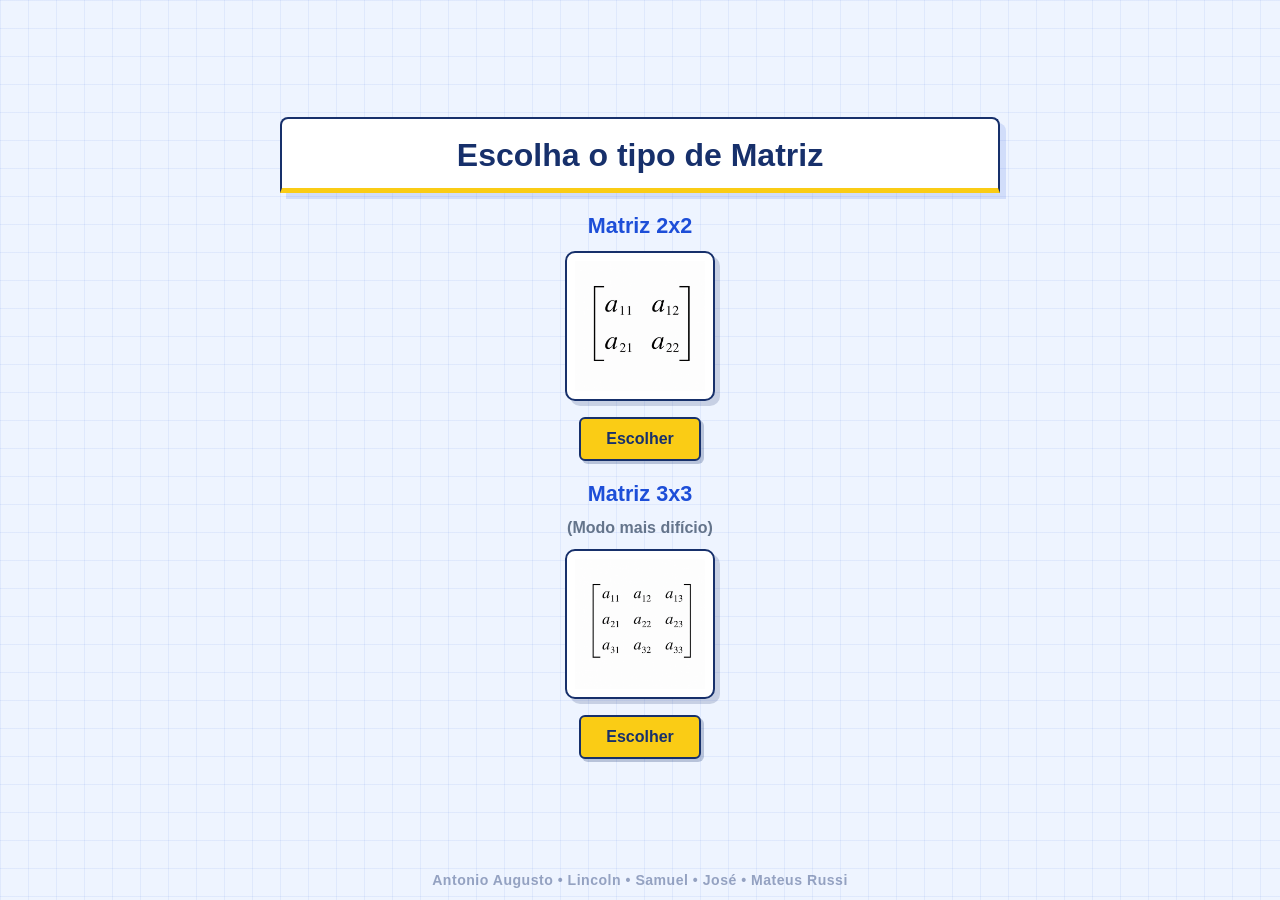
==== index.html @ d9a86ef6 "tirei os arquivos da pasta" ====
﻿<!DOCTYPE html>
<html lang="pt-br">
<head>
    <meta charset="UTF-8">
    <meta name="viewport" content="width=device-width, initial-scale=1.0">
    <title>Matrizes</title>
    <link rel="stylesheet" href="style.css">
</head>
<body>
    
    <h1>Escolha o tipo de Matriz</h1>

    <br>
    <br>

    <h2>Matriz 2x2</h2>
    <img src="exemplo_2x2.png" alt="Matriz 2x2" width="180">
    <a href="index2x2.html">
        <button>Escolher</button>
    </a>

    <h2>Matriz 3x3</h2>
    <p>(Modo mais difício)</p>
    <img src="exemplo_3x3.png" alt="Matriz 3x3" width="180">
    <a href="index3x3.html">
        <button>Escolher</button>
    </a>
</body>

</html>
---- style.css ----
﻿:root {
    --fundo: #eef4ff;
    --papel: #ffffff;
    --azul: #1d4ed8;
    --azul-escuro: #17306b;
    --azul-claro: #dbeafe;
    --amarelo: #facc15;
    --texto: #1f2937;
    --texto-fraco: #64748b;
    --sombra: 6px 6px 0 rgba(29, 78, 216, 0.14);
}

* {
    margin: 0;
    padding: 0;
    box-sizing: border-box;
}

body {
    min-height: 100vh;
    font-family: Arial, Helvetica, sans-serif;
    color: var(--texto);
    background-color: var(--fundo);
    background-image: linear-gradient(rgba(29, 78, 216, 0.07) 1px, transparent 1px), linear-gradient(90deg, rgba(29, 78, 216, 0.07) 1px, transparent 1px);
    background-size: 28px 28px;
    text-align: center;
    padding: 18px 14px 42px;
}

body::after {
    content: "Antonio Augusto • Lincoln • Samuel • José • Mateus Russi";
    position: fixed;
    left: 0;
    right: 0;
    bottom: 12px;
    color: rgba(23, 48, 107, 0.42);
    font-size: 0.88rem;
    font-weight: 700;
    letter-spacing: 0.5px;
    pointer-events: none;
}

a {
    text-decoration: none;
}

button {
    min-width: 122px;
    padding: 11px 18px;
    border: 2px solid var(--azul-escuro);
    border-radius: 6px;
    font-size: 1rem;
    font-weight: 700;
    cursor: pointer;
    color: var(--azul-escuro);
    background: var(--amarelo);
    box-shadow: 3px 3px 0 rgba(23, 48, 107, 0.25);
}

button:hover {
    transform: translate(-1px, -1px);
    box-shadow: 4px 4px 0 rgba(23, 48, 107, 0.25);
}

button:active {
    transform: translate(2px, 2px);
    box-shadow: none;
}

body:not(:has(#operacao)) {
    display: flex;
    flex-direction: column;
    align-items: center;
    justify-content: center;
    gap: 12px;
}

body:not(:has(#operacao)) h1 {
    width: min(720px, 100%);
    color: var(--azul-escuro);
    background: var(--papel);
    border: 2px solid var(--azul-escuro);
    border-bottom: 5px solid var(--amarelo);
    border-radius: 8px 8px 0 0;
    padding: 18px 22px 14px;
    font-size: 2rem;
    box-shadow: var(--sombra);
}

body:not(:has(#operacao)) h2 {
    color: var(--azul);
    font-size: 1.35rem;
    margin-top: 8px;
}

body:not(:has(#operacao)) p {
    color: var(--texto-fraco);
    font-weight: 700;
}

body:not(:has(#operacao)) img {
    width: 150px;
    height: auto;
    display: block;
    margin: 0 auto 4px;
}

body:has(#operacao) {
    display: grid;
    grid-template-columns: auto auto auto auto;
    grid-template-rows: auto auto auto auto;
    justify-content: center;
    align-items: center;
    column-gap: 28px;
    row-gap: 10px;
}

body:has(#operacao) h1 {
    width: fit-content;
    min-width: 160px;
    color: var(--azul-escuro);
    background: var(--papel);
    border: 2px solid var(--azul-escuro);
    border-bottom: 5px solid var(--amarelo);
    border-radius: 8px 8px 0 0;
    padding: 14px 20px 12px;
    font-size: 1.9rem;
    box-shadow: var(--sombra);
    justify-self: center;
}

body:has(#operacao) h1:nth-of-type(1) {
    grid-column: 1;
    grid-row: 1;
}

body:has(#operacao) table:nth-of-type(1) {
    grid-column: 1;
    grid-row: 2;
}

body:has(#operacao) h1:nth-of-type(2) {
    grid-column: 2;
    grid-row: 1;
}

body:has(#operacao) table:nth-of-type(2) {
    grid-column: 2;
    grid-row: 2;
}

#operacao {
    grid-column: 3;
    grid-row: 2;
    background: var(--azul-claro);
    color: var(--azul-escuro);
    border: 2px solid var(--azul);
    border-radius: 8px;
    padding: 10px 18px;
    font-weight: 700;
    white-space: nowrap;
    justify-self: center;
}

body:has(#operacao) h1:nth-of-type(3) {
    grid-column: 4;
    grid-row: 1;
}

body:has(#operacao) table:nth-of-type(3) {
    grid-column: 4;
    grid-row: 2;
}

table {
    margin: 0 auto;
    border-collapse: separate;
    border-spacing: 8px;
    position: relative;
    background: #f8fbff;
    border-radius: 8px;
    padding: 10px 16px;
    box-shadow: 4px 4px 0 rgba(15, 23, 42, 0.07);
}

table::before,
table::after {
    content: "";
    position: absolute;
    top: 8px;
    bottom: 8px;
    width: 12px;
    border: 3px solid var(--azul);
}

table::before {
    left: 5px;
    border-right: none;
    border-radius: 8px 0 0 8px;
}

table::after {
    right: 5px;
    border-left: none;
    border-radius: 0 8px 8px 0;
}

td {
    width: 52px;
    height: 48px;
    text-align: center;
    font-family: Consolas, "Courier New", monospace;
    font-size: 1.05rem;
    font-weight: 700;
    color: var(--azul-escuro);
    background: #ffffff;
    border: 2px solid #bfdbfe;
    border-radius: 6px;
}

input[type="number"] {
    width: 46px;
    height: 42px;
    border: 3px solid var(--amarelo);
    border-radius: 6px;
    text-align: center;
    font-family: Consolas, "Courier New", monospace;
    font-size: 1rem;
    font-weight: 700;
    color: var(--azul-escuro);
    background: #fffbea;
    outline: none;
}

input[type="number"]:focus {
    border-color: var(--azul);
    background: #ffffff;
}

#resultado {
    grid-column: 1 / 5;
    grid-row: 3;
    min-height: 26px;
    color: var(--azul-escuro);
    font-size: 1.15rem;
    font-weight: 700;
    justify-self: center;
}

body:has(#operacao) > a[href="index1.html"] {
    grid-column: 2;
    grid-row: 4;
    justify-self: end;
}

#verificar {
    grid-column: 3;
    grid-row: 4;
    justify-self: center;
}

#recomecar {
    grid-column: 4;
    grid-row: 4;
    justify-self: start;
    background: #e0ecff;
}

a[href="index1.html"] button {
    background: #e0ecff;
}

br {
    display: none;
}

@media (max-width: 920px) {
    body:has(#operacao) {
        grid-template-columns: 1fr;
        grid-template-rows: none;
        row-gap: 8px;
    }

    body:has(#operacao) h1:nth-of-type(1),
    body:has(#operacao) table:nth-of-type(1),
    body:has(#operacao) h1:nth-of-type(2),
    body:has(#operacao) table:nth-of-type(2),
    #operacao,
    body:has(#operacao) h1:nth-of-type(3),
    body:has(#operacao) table:nth-of-type(3),
    #resultado,
    body:has(#operacao) > a[href="index1.html"],
    #verificar,
    #recomecar {
        grid-column: 1;
        grid-row: auto;
        justify-self: center;
    }
}

body:not(:has(#operacao)) img {
    border: 2px solid var(--azul-escuro);
    border-radius: 10px;
    box-shadow: 5px 5px 0 rgba(23, 48, 107, 0.18);
    background: #ffffff;
    padding: 8px;
}

body:has(#operacao) > a[href="index1.html"] {
    grid-column: 1 / 5;
    grid-row: 4;
    justify-self: center;
    margin-right: 132px;
}

#verificar {
    grid-column: 1 / 5;
    grid-row: 4;
    justify-self: center;
}

#recomecar {
    grid-column: 1 / 5;
    grid-row: 4;
    justify-self: center;
    margin-left: 132px;
}

body:has(#operacao) {
    column-gap: 36px;
    row-gap: 4px;
}

body:has(#operacao) h1 {
    margin-bottom: 2px;
}

body:has(#operacao) table {
    margin-top: 0;
}

body:has(#operacao) {
    column-gap: 54px;
}

body:has(#operacao) > a[href="index1.html"],
#verificar,
#recomecar {
    grid-row: 4;
    justify-self: center;
    margin: 8px 14px 0;
}

body:has(#operacao) > a[href="index1.html"] {
    grid-column: 1 / 3;
    margin-left: 150px;
    margin-right: 0;
}

#verificar {
    grid-column: 2 / 4;
}

#recomecar {
    grid-column: 3 / 5;
    margin-left: 0;
}

#recomecar {
    transform: translateX(-28px);
}

#recomecar:hover {
    transform: translateX(-29px) translateY(-1px);
}

#recomecar:active {
    transform: translateX(-26px) translateY(2px);
}

#resultado {
    min-width: 180px;
    padding: 8px 16px;
    border-radius: 8px;
    background: #ffffff;
    border: 2px solid var(--azul-escuro);
    box-shadow: 3px 3px 0 rgba(23, 48, 107, 0.18);
}

#resultado:empty {
    visibility: hidden;
}

#resultado.certo {
    color: #14532d;
    background: #bbf7d0;
    border-color: #166534;
}

#resultado.errado {
    color: #7f1d1d;
    background: #fecaca;
    border-color: #b91c1c;
}
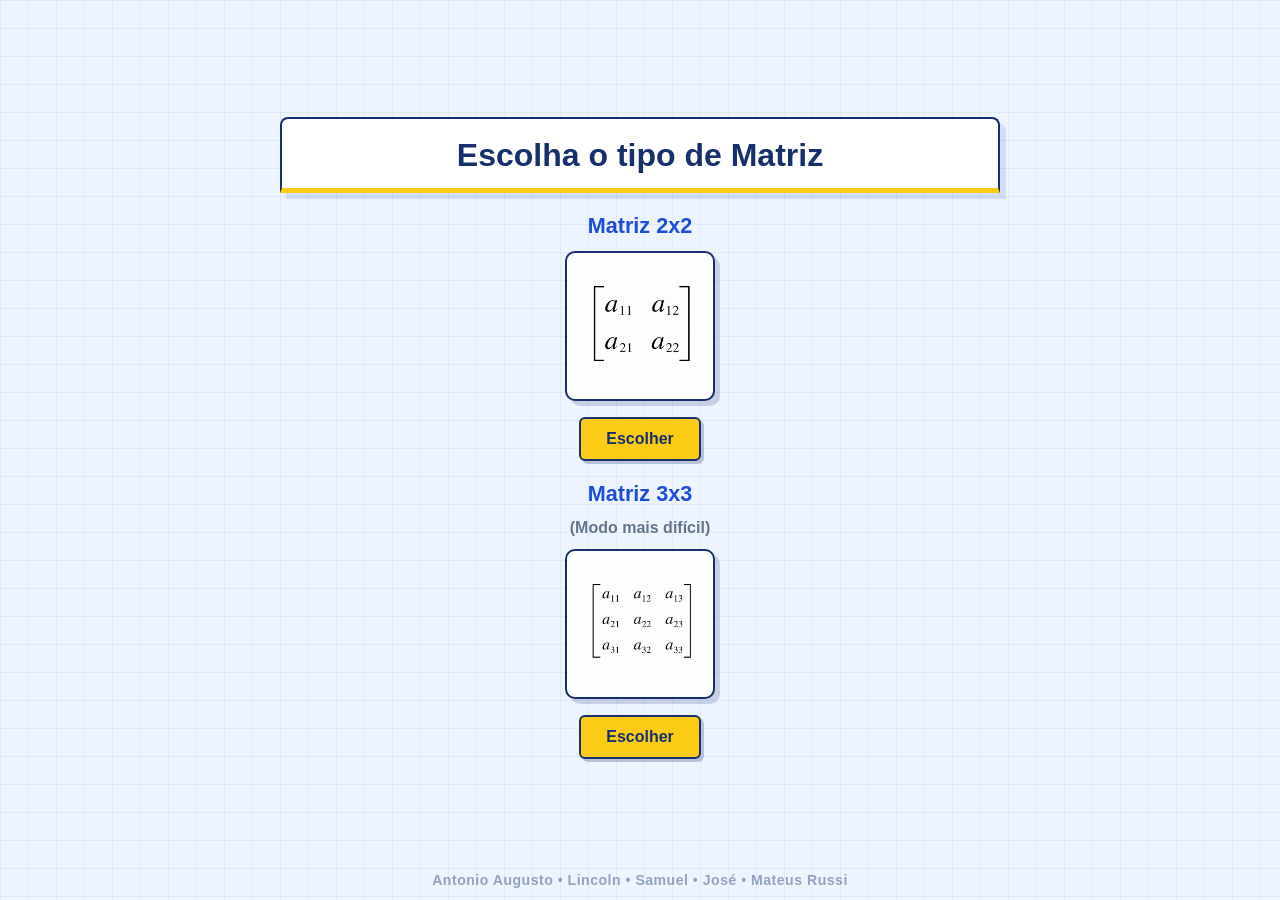
==== commit 552afc0e: "Update index.html" ====
--- a/index.html
+++ b/index.html
@@ -1,32 +1,37 @@
-﻿<!DOCTYPE html>
-<html lang="pt-br">
-<head>
-    <meta charset="UTF-8">
-    <meta name="viewport" content="width=device-width, initial-scale=1.0">
+<!DOCTYPE html>
+<html lang="pt-br">
+
+<head>
+    <meta charset="UTF-8">
+    <meta name="viewport" content="width=device-width, initial-scale=1.0">
+
     <title>Matrizes</title>
-    <link rel="stylesheet" href="style.css">
-</head>
-<body>
-    
-    <h1>Escolha o tipo de Matriz</h1>
-
-    <br>
-    <br>
-
-    <h2>Matriz 2x2</h2>
-    <img src="exemplo_2x2.png" alt="Matriz 2x2" width="180">
-    <a href="index2x2.html">
-        <button>Escolher</button>
-    </a>
-
-    <h2>Matriz 3x3</h2>
-    <p>(Modo mais difício)</p>
-    <img src="exemplo_3x3.png" alt="Matriz 3x3" width="180">
-    <a href="index3x3.html">
-        <button>Escolher</button>
-    </a>
-</body>
-
+
+    <link rel="stylesheet" href="./Matriz/style.css">
+</head>
+
+<body>
+
+    <h1>Escolha o tipo de Matriz</h1>
+
+    <h2>Matriz 2x2</h2>
+
+    <img src="./Matriz/exemplo_2x2.png" alt="Matriz 2x2">
+
+    <a href="./Matriz/index2x2.html">
+        <button>Escolher</button>
+    </a>
+
+    <h2>Matriz 3x3</h2>
+
+    <p>(Modo mais difícil)</p>
+
+    <img src="./Matriz/exemplo_3x3.png" alt="Matriz 3x3">
+
+    <a href="./Matriz/index3x3.html">
+        <button>Escolher</button>
+    </a>
+
+</body>
+
 </html>
-
-
--- a/Matriz/style.css
+++ b/Matriz/style.css
@@ -0,0 +1,404 @@
+﻿:root {
+    --fundo: #eef4ff;
+    --papel: #ffffff;
+    --azul: #1d4ed8;
+    --azul-escuro: #17306b;
+    --azul-claro: #dbeafe;
+    --amarelo: #facc15;
+    --texto: #1f2937;
+    --texto-fraco: #64748b;
+    --sombra: 6px 6px 0 rgba(29, 78, 216, 0.14);
+}
+
+* {
+    margin: 0;
+    padding: 0;
+    box-sizing: border-box;
+}
+
+body {
+    min-height: 100vh;
+    font-family: Arial, Helvetica, sans-serif;
+    color: var(--texto);
+    background-color: var(--fundo);
+    background-image: linear-gradient(rgba(29, 78, 216, 0.07) 1px, transparent 1px), linear-gradient(90deg, rgba(29, 78, 216, 0.07) 1px, transparent 1px);
+    background-size: 28px 28px;
+    text-align: center;
+    padding: 18px 14px 42px;
+}
+
+body::after {
+    content: "Antonio Augusto • Lincoln • Samuel • José • Mateus Russi";
+    position: fixed;
+    left: 0;
+    right: 0;
+    bottom: 12px;
+    color: rgba(23, 48, 107, 0.42);
+    font-size: 0.88rem;
+    font-weight: 700;
+    letter-spacing: 0.5px;
+    pointer-events: none;
+}
+
+a {
+    text-decoration: none;
+}
+
+button {
+    min-width: 122px;
+    padding: 11px 18px;
+    border: 2px solid var(--azul-escuro);
+    border-radius: 6px;
+    font-size: 1rem;
+    font-weight: 700;
+    cursor: pointer;
+    color: var(--azul-escuro);
+    background: var(--amarelo);
+    box-shadow: 3px 3px 0 rgba(23, 48, 107, 0.25);
+}
+
+button:hover {
+    transform: translate(-1px, -1px);
+    box-shadow: 4px 4px 0 rgba(23, 48, 107, 0.25);
+}
+
+button:active {
+    transform: translate(2px, 2px);
+    box-shadow: none;
+}
+
+body:not(:has(#operacao)) {
+    display: flex;
+    flex-direction: column;
+    align-items: center;
+    justify-content: center;
+    gap: 12px;
+}
+
+body:not(:has(#operacao)) h1 {
+    width: min(720px, 100%);
+    color: var(--azul-escuro);
+    background: var(--papel);
+    border: 2px solid var(--azul-escuro);
+    border-bottom: 5px solid var(--amarelo);
+    border-radius: 8px 8px 0 0;
+    padding: 18px 22px 14px;
+    font-size: 2rem;
+    box-shadow: var(--sombra);
+}
+
+body:not(:has(#operacao)) h2 {
+    color: var(--azul);
+    font-size: 1.35rem;
+    margin-top: 8px;
+}
+
+body:not(:has(#operacao)) p {
+    color: var(--texto-fraco);
+    font-weight: 700;
+}
+
+body:not(:has(#operacao)) img {
+    width: 150px;
+    height: auto;
+    display: block;
+    margin: 0 auto 4px;
+}
+
+body:has(#operacao) {
+    display: grid;
+    grid-template-columns: auto auto auto auto;
+    grid-template-rows: auto auto auto auto;
+    justify-content: center;
+    align-items: center;
+    column-gap: 28px;
+    row-gap: 10px;
+}
+
+body:has(#operacao) h1 {
+    width: fit-content;
+    min-width: 160px;
+    color: var(--azul-escuro);
+    background: var(--papel);
+    border: 2px solid var(--azul-escuro);
+    border-bottom: 5px solid var(--amarelo);
+    border-radius: 8px 8px 0 0;
+    padding: 14px 20px 12px;
+    font-size: 1.9rem;
+    box-shadow: var(--sombra);
+    justify-self: center;
+}
+
+body:has(#operacao) h1:nth-of-type(1) {
+    grid-column: 1;
+    grid-row: 1;
+}
+
+body:has(#operacao) table:nth-of-type(1) {
+    grid-column: 1;
+    grid-row: 2;
+}
+
+body:has(#operacao) h1:nth-of-type(2) {
+    grid-column: 2;
+    grid-row: 1;
+}
+
+body:has(#operacao) table:nth-of-type(2) {
+    grid-column: 2;
+    grid-row: 2;
+}
+
+#operacao {
+    grid-column: 3;
+    grid-row: 2;
+    background: var(--azul-claro);
+    color: var(--azul-escuro);
+    border: 2px solid var(--azul);
+    border-radius: 8px;
+    padding: 10px 18px;
+    font-weight: 700;
+    white-space: nowrap;
+    justify-self: center;
+}
+
+body:has(#operacao) h1:nth-of-type(3) {
+    grid-column: 4;
+    grid-row: 1;
+}
+
+body:has(#operacao) table:nth-of-type(3) {
+    grid-column: 4;
+    grid-row: 2;
+}
+
+table {
+    margin: 0 auto;
+    border-collapse: separate;
+    border-spacing: 8px;
+    position: relative;
+    background: #f8fbff;
+    border-radius: 8px;
+    padding: 10px 16px;
+    box-shadow: 4px 4px 0 rgba(15, 23, 42, 0.07);
+}
+
+table::before,
+table::after {
+    content: "";
+    position: absolute;
+    top: 8px;
+    bottom: 8px;
+    width: 12px;
+    border: 3px solid var(--azul);
+}
+
+table::before {
+    left: 5px;
+    border-right: none;
+    border-radius: 8px 0 0 8px;
+}
+
+table::after {
+    right: 5px;
+    border-left: none;
+    border-radius: 0 8px 8px 0;
+}
+
+td {
+    width: 52px;
+    height: 48px;
+    text-align: center;
+    font-family: Consolas, "Courier New", monospace;
+    font-size: 1.05rem;
+    font-weight: 700;
+    color: var(--azul-escuro);
+    background: #ffffff;
+    border: 2px solid #bfdbfe;
+    border-radius: 6px;
+}
+
+input[type="number"] {
+    width: 46px;
+    height: 42px;
+    border: 3px solid var(--amarelo);
+    border-radius: 6px;
+    text-align: center;
+    font-family: Consolas, "Courier New", monospace;
+    font-size: 1rem;
+    font-weight: 700;
+    color: var(--azul-escuro);
+    background: #fffbea;
+    outline: none;
+}
+
+input[type="number"]:focus {
+    border-color: var(--azul);
+    background: #ffffff;
+}
+
+#resultado {
+    grid-column: 1 / 5;
+    grid-row: 3;
+    min-height: 26px;
+    color: var(--azul-escuro);
+    font-size: 1.15rem;
+    font-weight: 700;
+    justify-self: center;
+}
+
+body:has(#operacao) > a[href="index1.html"] {
+    grid-column: 2;
+    grid-row: 4;
+    justify-self: end;
+}
+
+#verificar {
+    grid-column: 3;
+    grid-row: 4;
+    justify-self: center;
+}
+
+#recomecar {
+    grid-column: 4;
+    grid-row: 4;
+    justify-self: start;
+    background: #e0ecff;
+}
+
+a[href="index1.html"] button {
+    background: #e0ecff;
+}
+
+br {
+    display: none;
+}
+
+@media (max-width: 920px) {
+    body:has(#operacao) {
+        grid-template-columns: 1fr;
+        grid-template-rows: none;
+        row-gap: 8px;
+    }
+
+    body:has(#operacao) h1:nth-of-type(1),
+    body:has(#operacao) table:nth-of-type(1),
+    body:has(#operacao) h1:nth-of-type(2),
+    body:has(#operacao) table:nth-of-type(2),
+    #operacao,
+    body:has(#operacao) h1:nth-of-type(3),
+    body:has(#operacao) table:nth-of-type(3),
+    #resultado,
+    body:has(#operacao) > a[href="index1.html"],
+    #verificar,
+    #recomecar {
+        grid-column: 1;
+        grid-row: auto;
+        justify-self: center;
+    }
+}
+
+body:not(:has(#operacao)) img {
+    border: 2px solid var(--azul-escuro);
+    border-radius: 10px;
+    box-shadow: 5px 5px 0 rgba(23, 48, 107, 0.18);
+    background: #ffffff;
+    padding: 8px;
+}
+
+body:has(#operacao) > a[href="index1.html"] {
+    grid-column: 1 / 5;
+    grid-row: 4;
+    justify-self: center;
+    margin-right: 132px;
+}
+
+#verificar {
+    grid-column: 1 / 5;
+    grid-row: 4;
+    justify-self: center;
+}
+
+#recomecar {
+    grid-column: 1 / 5;
+    grid-row: 4;
+    justify-self: center;
+    margin-left: 132px;
+}
+
+body:has(#operacao) {
+    column-gap: 36px;
+    row-gap: 4px;
+}
+
+body:has(#operacao) h1 {
+    margin-bottom: 2px;
+}
+
+body:has(#operacao) table {
+    margin-top: 0;
+}
+
+body:has(#operacao) {
+    column-gap: 54px;
+}
+
+body:has(#operacao) > a[href="index1.html"],
+#verificar,
+#recomecar {
+    grid-row: 4;
+    justify-self: center;
+    margin: 8px 14px 0;
+}
+
+body:has(#operacao) > a[href="index1.html"] {
+    grid-column: 1 / 3;
+    margin-left: 150px;
+    margin-right: 0;
+}
+
+#verificar {
+    grid-column: 2 / 4;
+}
+
+#recomecar {
+    grid-column: 3 / 5;
+    margin-left: 0;
+}
+
+#recomecar {
+    transform: translateX(-28px);
+}
+
+#recomecar:hover {
+    transform: translateX(-29px) translateY(-1px);
+}
+
+#recomecar:active {
+    transform: translateX(-26px) translateY(2px);
+}
+
+#resultado {
+    min-width: 180px;
+    padding: 8px 16px;
+    border-radius: 8px;
+    background: #ffffff;
+    border: 2px solid var(--azul-escuro);
+    box-shadow: 3px 3px 0 rgba(23, 48, 107, 0.18);
+}
+
+#resultado:empty {
+    visibility: hidden;
+}
+
+#resultado.certo {
+    color: #14532d;
+    background: #bbf7d0;
+    border-color: #166534;
+}
+
+#resultado.errado {
+    color: #7f1d1d;
+    background: #fecaca;
+    border-color: #b91c1c;
+}
